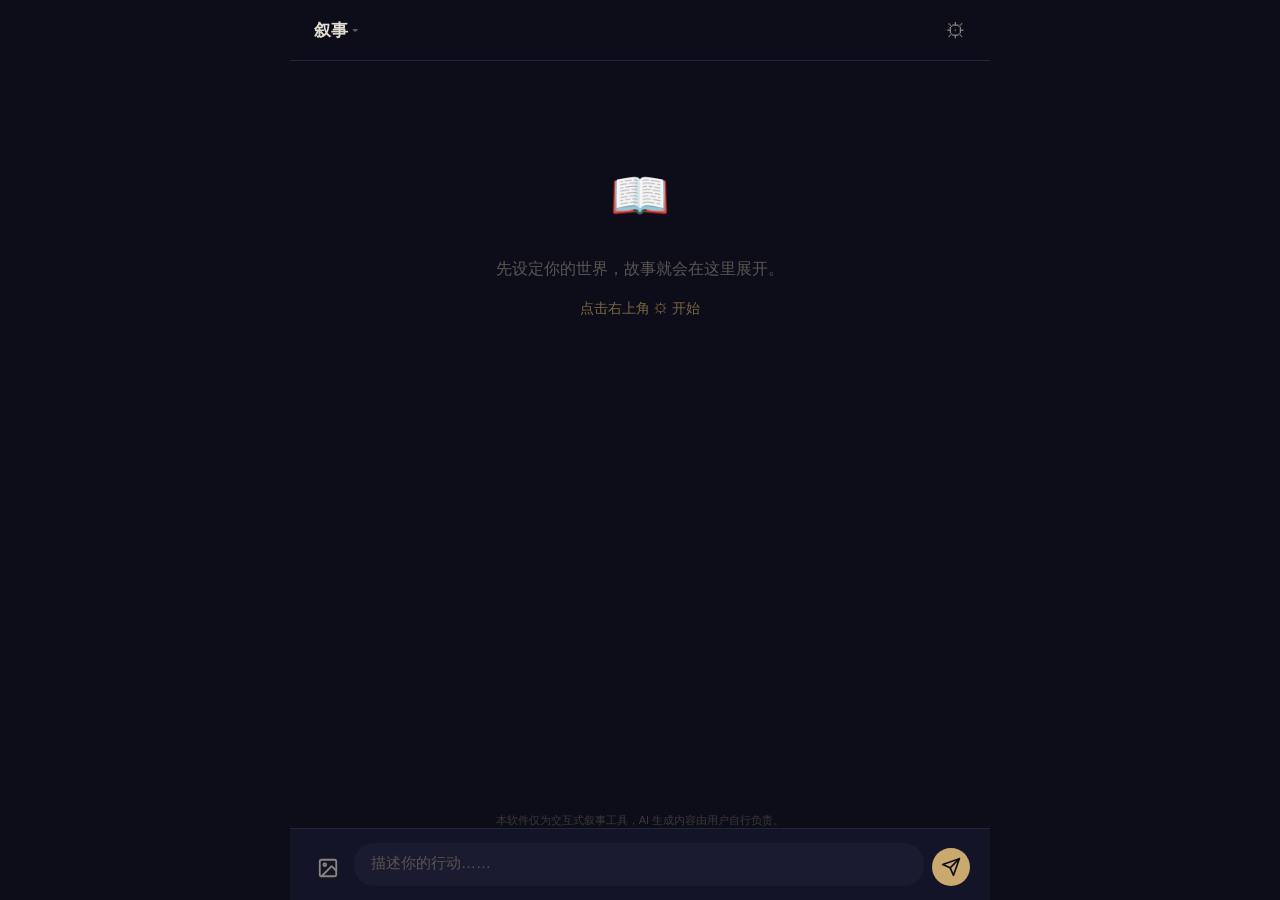
==== index.html @ ed69846c "'导演管线上线：导演→并行NPC→旁白收尾'" ====
<!DOCTYPE html>
<html lang="zh-CN">
<head>
  <meta charset="UTF-8">
  <meta name="viewport" content="width=device-width, initial-scale=1.0, viewport-fit=cover, user-scalable=no">
  <meta name="apple-mobile-web-app-capable" content="yes">
  <meta name="apple-mobile-web-app-status-bar-style" content="black-translucent">
  <meta name="theme-color" content="#0d0d1a">
  <link rel="icon" href="data:image/svg+xml,<svg xmlns='http://www.w3.org/2000/svg' viewBox='0 0 100 100'><text y='0.85em' font-size='80'>✍️</text></svg>">
  <title>叙事</title>
  <link rel="manifest" href="manifest.json">
  <link rel="apple-touch-icon" href="assets/icons/icon-192.png">
  <link rel="stylesheet" href="css/style.css">
</head>
<body>

  <!-- 世界切换面板 -->
  <div id="worlds-overlay" class="overlay hidden">
    <div class="worlds-panel">
      <div class="worlds-header">
        <button id="worlds-close" class="btn-icon" aria-label="关闭">✕</button>
        <h2>切换世界</h2>
        <div class="header-spacer"></div>
      </div>
      <div id="worlds-list" class="worlds-list"></div>
      <div class="worlds-footer">
        <button id="btn-new-world" class="btn-primary">+ 新建世界</button>
      </div>
    </div>
  </div>

  <!-- 设置面板 -->
  <div id="settings-overlay" class="overlay hidden">
    <div class="settings-panel">
      <div class="settings-header">
        <h2>世界设定</h2>
        <button id="settings-close" class="btn-icon" aria-label="关闭">✕</button>
      </div>

      <label class="settings-label">世界名称</label>
      <input type="text" id="world-name" placeholder="给我的世界起个名字">

      <label class="settings-label">世界观</label>
      <textarea id="world-setting" placeholder="描述这个世界的基础设定：时代、地点、规则、氛围……
例如：一个赛博朋克风格的近未来都市，巨型企业控制着一切……"></textarea>

      <label class="settings-label">前情提要（选填）</label>
      <textarea id="prologue-setting" placeholder="故事开始前已经发生的事。AI 会从这里接着往下写。
例如：三天前你接到一桩失踪案，唯一的线索是一张模糊的全息照片。今晚你终于查到了照片的拍摄地点——旧城区第七街……"></textarea>

      <label class="settings-label">主角设定</label>
      <textarea id="character-setting" placeholder="描述主角的身份、性格、背景……
例如：你是一名退役的街头侦探，右臂是旧型号义体，欠着黑市医生一大笔钱……"></textarea>

      <label class="settings-label">主角姓名（聊天显示用）</label>
      <input type="text" id="protagonist-name" placeholder="主角的名字">

      <label class="settings-label">主角头像</label>
      <div class="avatar-upload-row">
        <div id="protagonist-avatar-preview" class="avatar-preview avatar-protagonist"></div>
        <button id="btn-protagonist-avatar" class="btn-outline btn-sm">选择图片</button>
      </div>
      <input type="file" id="protagonist-avatar-input" accept="image/*" class="hidden-input">

      <label class="settings-label">NPC 角色卡</label>
      <div class="npc-card-entry">
        <span id="npc-count" class="npc-count">暂无角色</span>
        <button id="btn-open-characters" class="btn-outline">管理角色卡 →</button>
      </div>

      <label class="settings-label">设定遵循度 <span id="attention-label" class="attention-value">5</span></label>
      <div class="attention-slider-row">
        <span class="attention-hint-left">自由</span>
        <input type="range" id="attention-slider" min="1" max="10" value="5" step="1">
        <span class="attention-hint-right">严格</span>
      </div>
      <p class="settings-hint">AI 对世界观和角色设定的专注程度。越高越严格遵循设定。</p>

      <label class="settings-label">显示旁白</label>
      <div class="toggle-row">
        <input type="checkbox" id="narrator-toggle" checked>
        <span>开启环境叙事描述</span>
      </div>

      <label class="settings-label">DeepSeek API Key</label>
      <div class="api-key-row">
        <input type="password" id="deepseek-key" placeholder="sk-...">
        <button id="toggle-deepseek-key" class="btn-mini" tabindex="-1">👁</button>
      </div>

      <label class="settings-label">DeepSeek 模型（NPC 对话用）</label>
      <input type="text" id="deepseek-model" placeholder="deepseek-v4-pro">
      <p class="settings-hint">旁白自动使用 deepseek-v4-flash（更快更便宜）</p>

      <label class="settings-label">MIMO API Key</label>
      <div class="api-key-row">
        <input type="password" id="mimo-key" placeholder="mimo-...">
        <button id="toggle-mimo-key" class="btn-mini" tabindex="-1">👁</button>
      </div>

      <label class="settings-label">MIMO API 地址</label>
      <input type="text" id="mimo-endpoint" placeholder="https://api.xiaomimimo.com/v1/chat/completions">

      <div class="settings-actions">
        <button id="settings-save" class="btn-primary">保存并开始</button>
        <button id="settings-reset" class="btn-secondary">重置故事</button>
        <button id="settings-refresh" class="btn-secondary" style="flex:0.5">刷新</button>
      </div>
    </div>
  </div>

  <!-- 角色卡管理面板 -->
  <div id="characters-overlay" class="overlay hidden">
    <div class="characters-panel">
      <div class="characters-header">
        <button id="characters-back" class="btn-back">← 返回设置</button>
        <h2>角色卡管理</h2>
        <div class="header-spacer"></div>
      </div>
      <div class="characters-search">
        <input type="text" id="characters-search-input" placeholder="搜索角色……" autocomplete="off">
      </div>
      <div id="characters-list" class="characters-list">
        <div class="characters-empty">还没有角色，点击下方按钮创建</div>
      </div>
      <div class="characters-footer">
        <button id="btn-new-character" class="btn-primary">+ 新建角色卡</button>
      </div>
    </div>
  </div>

  <!-- 角色卡编辑面板 -->
  <div id="character-edit-overlay" class="overlay hidden">
    <div class="character-edit-panel">
      <div class="edit-header">
        <button id="edit-back" class="btn-back">← 返回</button>
        <h2 id="edit-title">新建角色卡</h2>
        <button id="btn-delete-character" class="btn-icon btn-delete-char hidden" aria-label="删除">🗑</button>
      </div>
      <input type="hidden" id="edit-id">
      <label class="settings-label">姓名</label>
      <input type="text" id="edit-name" placeholder="角色姓名">
      <label class="settings-label">头像</label>
      <div class="avatar-upload-row">
        <div id="edit-avatar-preview" class="avatar-preview"></div>
        <button id="btn-edit-avatar" class="btn-outline btn-sm">选择图片</button>
      </div>
      <input type="file" id="edit-avatar-input" accept="image/*" class="hidden-input">
      <label class="settings-label">身份</label>
      <input type="text" id="edit-role" placeholder="身份 / 职业">
      <label class="settings-label">人设</label>
      <textarea id="edit-personality" placeholder="性格、背景、说话风格、特殊习惯……"></textarea>
      <label class="settings-label">与主角的关系（选填）</label>
      <input type="text" id="edit-relation" placeholder="例如：主角的线人、债主、旧友、宿敌……">
      <label class="settings-label">角色记忆 <span class="memory-badge">AI 自动维护</span></label>
      <textarea id="edit-memory" placeholder="AI 会根据剧情自动更新此角色的已知信息……&#10;你也可以手动修改。" class="memory-field"></textarea>
      <div class="memory-stats" id="memory-stats">0 tokens · 0 字符</div>
      <button id="btn-save-character" class="btn-primary">保存角色卡</button>
    </div>
  </div>

  <!-- 主界面 -->
  <div id="app" class="app-container">

    <header class="top-bar">
      <button id="btn-switch-world" class="btn-world-switch" aria-label="切换世界">
        <span id="current-world-name">叙事</span>
        <span class="switch-arrow">▾</span>
      </button>
      <button id="open-settings" class="btn-icon" aria-label="设置">⚙</button>
    </header>

    <main id="story-area" class="story-area">
      <div id="story-content" class="story-content">
        <div class="welcome-message" id="welcome">
          <p class="welcome-icon">📖</p>
          <p>先设定你的世界，故事就会在这里展开。</p>
          <p class="welcome-hint">点击右上角 ⚙ 开始</p>
        </div>
      </div>
    </main>

    <div class="disclaimer-bar">本软件仅为交互式叙事工具，AI 生成内容由用户自行负责。</div>

    <footer class="input-bar">
      <button id="btn-image" class="btn-icon" aria-label="上传图片" title="上传图片">
        <svg width="22" height="22" viewBox="0 0 24 24" fill="none" stroke="currentColor" stroke-width="2" stroke-linecap="round" stroke-linejoin="round">
          <rect x="3" y="3" width="18" height="18" rx="2" ry="2"/>
          <circle cx="8.5" cy="8.5" r="1.5"/>
          <polyline points="21 15 16 10 5 21"/>
        </svg>
      </button>
      <input type="file" id="image-input" accept="image/*" class="hidden-input">
      <div class="input-wrapper">
        <textarea id="user-input" rows="1" placeholder="描述你的行动……" autocomplete="off"></textarea>
      </div>
      <button id="btn-send" class="btn-send" aria-label="发送">
        <svg width="20" height="20" viewBox="0 0 24 24" fill="none" stroke="currentColor" stroke-width="2" stroke-linecap="round" stroke-linejoin="round">
          <line x1="22" y1="2" x2="11" y2="13"/>
          <polygon points="22 2 15 22 11 13 2 9 22 2"/>
        </svg>
      </button>
    </footer>
  </div>

  <!-- 全局工具 -->
  <script>
    function removeLoading(el) { if (el && el.parentNode) el.remove(); }
  </script>
  <!-- App 配置与存储 -->
  <script src="js/config.js"></script>
  <script src="js/storage.js"></script>
  <script src="js/default-world.js"></script>
  <script src="js/prompt.js"></script>
  <script src="js/api.js"></script>
  <script src="js/app.js"></script>
</body>
</html>
---- css/style.css ----
/* ========================================
   交互式叙事 PWA — 样式
   暗色阅读主题，移动端优先
   ======================================== */

:root {
  --bg-deep: #0d0d1a;
  --bg-surface: #141428;
  --bg-input: #1a1a30;
  --text-primary: #e0dcd0;
  --text-secondary: #8a8578;
  --text-muted: #5a5550;
  --accent: #c9a96e;
  --accent-dim: #7a6540;
  --danger: #a05252;
  --border: #252538;
  --safe-bottom: env(safe-area-inset-bottom, 0px);
  --safe-top: env(safe-area-inset-top, 0px);
}

*, *::before, *::after {
  margin: 0;
  padding: 0;
  box-sizing: border-box;
}

html, body {
  height: 100%;
  overflow: hidden;
  font-family: -apple-system, BlinkMacSystemFont, "Segoe UI", Roboto, sans-serif;
  background: var(--bg-deep);
  color: var(--text-primary);
  -webkit-font-smoothing: antialiased;
  -webkit-tap-highlight-color: transparent;
  user-select: none;
}

/* ========================================
   主布局
   ======================================== */

.app-container {
  display: flex;
  flex-direction: column;
  height: 100%;
  max-width: 700px;
  margin: 0 auto;
}

/* ========================================
   顶部栏
   ======================================== */

.top-bar {
  display: flex;
  align-items: center;
  justify-content: space-between;
  padding: 12px 16px;
  padding-top: calc(12px + var(--safe-top));
  background: var(--bg-deep);
  border-bottom: 1px solid var(--border);
  flex-shrink: 0;
}

.app-title {
  font-size: 18px;
  font-weight: 600;
  letter-spacing: 0.05em;
  color: var(--accent);
}

.btn-icon {
  background: none;
  border: none;
  color: var(--text-secondary);
  font-size: 20px;
  width: 36px;
  height: 36px;
  display: flex;
  align-items: center;
  justify-content: center;
  border-radius: 50%;
  cursor: pointer;
  transition: background 0.2s, color 0.2s;
}

.btn-icon:active {
  background: var(--border);
  color: var(--text-primary);
}

/* ========================================
   故事区域
   ======================================== */

.story-area {
  flex: 1;
  overflow-y: auto;
  overflow-x: hidden;
  padding: 20px 16px;
  -webkit-overflow-scrolling: touch;
  scroll-behavior: smooth;
}

.story-content {
  max-width: 600px;
  margin: 0 auto;
}

/* 欢迎消息 */
.welcome-message {
  text-align: center;
  padding: 60px 20px 0;
  color: var(--text-muted);
  line-height: 1.8;
}

.welcome-icon {
  font-size: 48px;
  margin-bottom: 16px;
}

.welcome-hint {
  margin-top: 12px;
  font-size: 14px;
  color: var(--accent-dim);
}

/* 叙事段落 */
.narrative-block {
  margin-bottom: 24px;
  animation: fadeIn 0.4s ease;
}

.narrative-text {
  font-family: "Songti SC", "Noto Serif SC", "STSong", Georgia, serif;
  font-size: 17px;
  line-height: 1.85;
  color: var(--text-primary);
  letter-spacing: 0.01em;
}

.narrative-text p {
  margin-bottom: 12px;
}

/* 用户行动 */
.user-action {
  margin-bottom: 16px;
  padding: 10px 14px;
  border-left: 2px solid var(--accent-dim);
  background: rgba(201, 169, 110, 0.06);
  border-radius: 0 6px 6px 0;
}

.user-action .action-label {
  font-size: 11px;
  text-transform: uppercase;
  letter-spacing: 0.08em;
  color: var(--accent-dim);
  margin-bottom: 4px;
}

.user-action .action-text {
  font-family: -apple-system, BlinkMacSystemFont, "Segoe UI", Roboto, sans-serif;
  font-size: 15px;
  color: var(--text-secondary);
  line-height: 1.6;
}

/* 用户图片 */
.user-image {
  margin-bottom: 16px;
  border-radius: 8px;
  overflow: hidden;
  max-width: 280px;
}

.user-image img {
  width: 100%;
  height: auto;
  display: block;
}

.user-image .image-label {
  font-size: 11px;
  text-transform: uppercase;
  letter-spacing: 0.08em;
  color: var(--accent-dim);
  padding: 6px 0 8px;
}

/* 系统消息 */
.system-note {
  text-align: center;
  margin: 16px 0;
  font-size: 13px;
  color: var(--text-muted);
  font-style: italic;
}

/* 加载动画 */
.loading-dots {
  display: flex;
  gap: 6px;
  padding: 12px 0;
}

.loading-dots span {
  width: 6px;
  height: 6px;
  border-radius: 50%;
  background: var(--accent-dim);
  animation: dotPulse 1.4s infinite ease;
}

.loading-dots span:nth-child(2) { animation-delay: 0.2s; }
.loading-dots span:nth-child(3) { animation-delay: 0.4s; }

/* ========================================
   底部输入栏
   ======================================== */

.input-bar {
  display: flex;
  align-items: flex-end;
  gap: 8px;
  padding: 10px 12px;
  padding-bottom: calc(10px + var(--safe-bottom));
  background: var(--bg-surface);
  border-top: 1px solid var(--border);
  flex-shrink: 0;
}

.input-wrapper {
  flex: 1;
  background: var(--bg-input);
  border-radius: 20px;
  padding: 8px 16px;
  border: 1px solid transparent;
  transition: border-color 0.2s;
}

.input-wrapper:focus-within {
  border-color: var(--accent-dim);
}

#user-input {
  width: 100%;
  background: none;
  border: none;
  outline: none;
  color: var(--text-primary);
  font-size: 15px;
  font-family: inherit;
  resize: none;
  max-height: 100px;
  line-height: 1.4;
  user-select: text;
  -webkit-user-select: text;
}

#user-input::placeholder {
  color: var(--text-muted);
}

.btn-send {
  background: var(--accent);
  border: none;
  color: var(--bg-deep);
  width: 38px;
  height: 38px;
  border-radius: 50%;
  display: flex;
  align-items: center;
  justify-content: center;
  cursor: pointer;
  flex-shrink: 0;
  transition: background 0.2s, transform 0.15s;
}

.btn-send:active {
  background: #b8944d;
  transform: scale(0.93);
}

.btn-send:disabled {
  background: var(--border);
  color: var(--text-muted);
  cursor: not-allowed;
}

.hidden-input {
  display: none;
}

/* ========================================
   设置面板
   ======================================== */

.overlay {
  position: fixed;
  inset: 0;
  background: rgba(0, 0, 0, 0.75);
  z-index: 100;
  display: flex;
  align-items: flex-end;
  justify-content: center;
  backdrop-filter: blur(4px);
  -webkit-backdrop-filter: blur(4px);
}

.overlay.hidden {
  display: none;
}

.settings-panel {
  background: var(--bg-surface);
  width: 100%;
  max-width: 600px;
  max-height: 90vh;
  border-radius: 16px 16px 0 0;
  padding: 0 20px calc(20px + var(--safe-bottom));
  overflow-y: auto;
  animation: slideUp 0.3s ease;
}

.settings-header {
  display: flex;
  align-items: center;
  justify-content: space-between;
  padding: 20px 0 12px;
  position: sticky;
  top: 0;
  background: var(--bg-surface);
  z-index: 1;
}

.settings-header h2 {
  font-size: 18px;
  font-weight: 600;
  color: var(--accent);
}

.settings-label {
  display: block;
  font-size: 13px;
  color: var(--text-secondary);
  margin: 16px 0 6px;
  font-weight: 500;
}

.settings-panel textarea {
  width: 100%;
  min-height: 80px;
  background: var(--bg-input);
  border: 1px solid var(--border);
  border-radius: 10px;
  padding: 12px;
  color: var(--text-primary);
  font-size: 14px;
  font-family: inherit;
  resize: vertical;
  line-height: 1.6;
  transition: border-color 0.2s;
  user-select: text;
  -webkit-user-select: text;
}

.settings-panel textarea:focus {
  outline: none;
  border-color: var(--accent-dim);
}

.settings-panel input[type="text"],
.settings-panel input[type="password"] {
  width: 100%;
  background: var(--bg-input);
  border: 1px solid var(--border);
  border-radius: 10px;
  padding: 10px 12px;
  color: var(--text-primary);
  font-size: 14px;
  font-family: inherit;
  transition: border-color 0.2s;
  user-select: text;
  -webkit-user-select: text;
}

.settings-panel input:focus {
  outline: none;
  border-color: var(--accent-dim);
}

.api-key-row {
  display: flex;
  gap: 8px;
}

.api-key-row input {
  flex: 1;
}

.btn-mini {
  background: var(--border);
  border: none;
  color: var(--text-secondary);
  width: 40px;
  border-radius: 10px;
  cursor: pointer;
  font-size: 16px;
  transition: background 0.2s;
}

.btn-mini:active {
  background: var(--accent-dim);
}

.settings-actions {
  display: flex;
  gap: 10px;
  margin-top: 24px;
}

.btn-primary {
  flex: 1;
  background: var(--accent);
  border: none;
  color: var(--bg-deep);
  padding: 14px;
  border-radius: 12px;
  font-size: 15px;
  font-weight: 600;
  cursor: pointer;
  transition: background 0.2s;
}

.btn-primary:active {
  background: #b8944d;
}

.btn-secondary {
  flex: 1;
  background: var(--border);
  border: none;
  color: var(--text-secondary);
  padding: 14px;
  border-radius: 12px;
  font-size: 15px;
  font-weight: 500;
  cursor: pointer;
  transition: background 0.2s;
}

.btn-secondary:active {
  background: var(--danger);
  color: #fff;
}

/* ========================================
   空状态状态
   ======================================== */

.story-empty {
  text-align: center;
  padding: 40px 20px;
  color: var(--text-muted);
}

/* ========================================
   动画
   ======================================== */

@keyframes fadeIn {
  from { opacity: 0; transform: translateY(8px); }
  to   { opacity: 1; transform: translateY(0); }
}

@keyframes slideUp {
  from { transform: translateY(100%); }
  to   { transform: translateY(0); }
}

@keyframes dotPulse {
  0%, 100% { opacity: 0.2; transform: scale(0.8); }
  50%      { opacity: 1; transform: scale(1); }
}

/* ========================================
   滚动条
   ======================================== */

.story-area::-webkit-scrollbar {
  width: 4px;
}

.story-area::-webkit-scrollbar-track {
  background: transparent;
}

.story-area::-webkit-scrollbar-thumb {
  background: var(--border);
  border-radius: 2px;
}

/* ========================================
   NPC 角色卡入口
   ======================================== */

.npc-card-entry {
  display: flex;
  align-items: center;
  justify-content: space-between;
  background: var(--bg-input);
  border: 1px solid var(--border);
  border-radius: 10px;
  padding: 12px 14px;
}

.npc-count {
  font-size: 14px;
  color: var(--text-secondary);
}

.btn-outline {
  background: none;
  border: 1px solid var(--accent-dim);
  color: var(--accent);
  padding: 6px 14px;
  border-radius: 8px;
  font-size: 13px;
  cursor: pointer;
  transition: background 0.2s;
}

.btn-outline:active {
  background: rgba(201, 169, 110, 0.12);
}

/* ========================================
   注意力滑块
   ======================================== */

.attention-slider-row {
  display: flex;
  align-items: center;
  gap: 10px;
}

.attention-slider-row input[type="range"] {
  flex: 1;
  -webkit-appearance: none;
  appearance: none;
  height: 6px;
  background: var(--border);
  border-radius: 3px;
  outline: none;
}

.attention-slider-row input[type="range"]::-webkit-slider-thumb {
  -webkit-appearance: none;
  appearance: none;
  width: 22px;
  height: 22px;
  border-radius: 50%;
  background: var(--accent);
  cursor: pointer;
  border: none;
}

.attention-value {
  display: inline-block;
  background: var(--accent-dim);
  color: var(--bg-deep);
  font-size: 13px;
  font-weight: 600;
  width: 24px;
  height: 24px;
  line-height: 24px;
  text-align: center;
  border-radius: 50%;
  margin-left: 6px;
}

.attention-hint-left,
.attention-hint-right {
  font-size: 12px;
  color: var(--text-muted);
  white-space: nowrap;
}

.settings-hint {
  font-size: 12px;
  color: var(--text-muted);
  margin-top: 4px;
  line-height: 1.5;
}

/* ========================================
   角色卡管理面板
   ======================================== */

.characters-panel {
  background: var(--bg-surface);
  width: 100%;
  max-width: 600px;
  height: 90vh;
  border-radius: 16px 16px 0 0;
  display: flex;
  flex-direction: column;
  animation: slideUp 0.3s ease;
}

.characters-header {
  display: flex;
  align-items: center;
  justify-content: space-between;
  padding: 16px 20px;
  border-bottom: 1px solid var(--border);
  flex-shrink: 0;
}

.characters-header h2 {
  font-size: 17px;
  font-weight: 600;
  color: var(--accent);
}

.header-spacer {
  width: 60px;
}

.btn-back {
  background: none;
  border: none;
  color: var(--accent);
  font-size: 15px;
  cursor: pointer;
  padding: 4px 0;
}

.characters-list {
  flex: 1;
  overflow-y: auto;
  padding: 12px 20px;
  min-height: 200px;
}

.characters-search {
  padding: 10px 20px;
  flex-shrink: 0;
}

.characters-search input {
  width: 100%;
  background: var(--bg-input);
  border: 1px solid var(--border);
  border-radius: 10px;
  padding: 10px 14px;
  color: var(--text-primary);
  font-size: 14px;
  font-family: inherit;
  outline: none;
  transition: border-color 0.2s;
}

.characters-search input:focus {
  border-color: var(--accent-dim);
}

.characters-search input::placeholder {
  color: var(--text-muted);
}

.characters-empty {
  text-align: center;
  color: var(--text-muted);
  padding: 40px 20px;
  font-size: 14px;
}

.character-card {
  background: var(--bg-input);
  border: 1px solid var(--border);
  border-radius: 10px;
  padding: 14px;
  margin-bottom: 10px;
  cursor: pointer;
  transition: border-color 0.2s, background 0.2s;
}

.character-card:active {
  border-color: var(--accent-dim);
  background: rgba(201, 169, 110, 0.05);
}

.character-card-header {
  display: flex;
  align-items: center;
  justify-content: space-between;
}

.character-card-name {
  font-size: 16px;
  font-weight: 600;
  color: var(--text-primary);
}

.character-card-role {
  font-size: 13px;
  color: var(--text-secondary);
  margin-top: 2px;
}

.character-card-memory-info {
  font-size: 11px;
  color: var(--text-muted);
  margin-top: 4px;
}

.character-card-arrow {
  color: var(--text-muted);
  font-size: 14px;
}

.characters-footer {
  padding: 16px 20px;
  padding-bottom: calc(16px + var(--safe-bottom));
  border-top: 1px solid var(--border);
  flex-shrink: 0;
}

.characters-footer .btn-primary {
  width: 100%;
}

/* ========================================
   角色卡编辑面板
   ======================================== */

.character-edit-panel {
  background: var(--bg-surface);
  width: 100%;
  max-width: 600px;
  max-height: 90vh;
  border-radius: 16px 16px 0 0;
  padding: 0 20px calc(20px + var(--safe-bottom));
  overflow-y: auto;
  animation: slideUp 0.3s ease;
}

.edit-header {
  display: flex;
  align-items: center;
  justify-content: space-between;
  padding: 16px 0 12px;
  position: sticky;
  top: 0;
  background: var(--bg-surface);
  z-index: 1;
}

.edit-header h2 {
  font-size: 17px;
  font-weight: 600;
  color: var(--accent);
}

.btn-delete-char {
  color: var(--danger);
  font-size: 18px;
}

.character-edit-panel .btn-primary {
  width: 100%;
  margin-top: 20px;
}

/* ========================================
   世界切换
   ======================================== */

.btn-world-switch {
  display: flex;
  align-items: center;
  gap: 4px;
  background: none;
  border: none;
  color: var(--text-primary);
  font-size: 17px;
  font-weight: 600;
  cursor: pointer;
  padding: 4px 8px;
  border-radius: 6px;
  transition: background 0.2s;
}

.btn-world-switch:active {
  background: var(--border);
}

.switch-arrow {
  font-size: 12px;
  color: var(--text-muted);
}

.worlds-panel {
  background: var(--bg-surface);
  width: 100%;
  max-width: 600px;
  height: 80vh;
  border-radius: 16px 16px 0 0;
  display: flex;
  flex-direction: column;
  animation: slideUp 0.3s ease;
}

.worlds-header {
  display: flex;
  align-items: center;
  justify-content: space-between;
  padding: 16px 20px;
  border-bottom: 1px solid var(--border);
  flex-shrink: 0;
}

.worlds-header h2 {
  font-size: 17px;
  font-weight: 600;
  color: var(--accent);
}

.worlds-list {
  flex: 1;
  overflow-y: auto;
  padding: 12px 20px;
}

.world-card {
  display: flex;
  align-items: center;
  justify-content: space-between;
  background: var(--bg-input);
  border: 1px solid var(--border);
  border-radius: 10px;
  padding: 14px;
  margin-bottom: 8px;
  cursor: pointer;
  transition: border-color 0.2s;
}

.world-card.active {
  border-color: var(--accent);
  background: rgba(201, 169, 110, 0.06);
}

.world-card:active {
  border-color: var(--accent-dim);
}

.world-card-info {
  flex: 1;
  min-width: 0;
}

.world-card-name {
  font-size: 15px;
  font-weight: 600;
  color: var(--text-primary);
}

.world-card-desc {
  font-size: 12px;
  color: var(--text-muted);
  margin-top: 2px;
  white-space: nowrap;
  overflow: hidden;
  text-overflow: ellipsis;
}

.world-card-badge {
  font-size: 11px;
  background: var(--accent-dim);
  color: var(--bg-deep);
  padding: 2px 8px;
  border-radius: 10px;
  margin-left: 8px;
  flex-shrink: 0;
}

.world-card-delete {
  background: none;
  border: none;
  color: var(--text-muted);
  font-size: 16px;
  cursor: pointer;
  padding: 4px 8px;
  opacity: 0.5;
  transition: opacity 0.2s, color 0.2s;
}

.world-card-delete:active {
  opacity: 1;
  color: var(--danger);
}

.worlds-footer {
  padding: 16px 20px;
  padding-bottom: calc(16px + var(--safe-bottom));
  border-top: 1px solid var(--border);
  flex-shrink: 0;
}

.worlds-footer .btn-primary {
  width: 100%;
}

/* ========================================
   记忆字段
   ======================================== */

.memory-badge {
  font-size: 11px;
  background: var(--accent-dim);
  color: var(--bg-deep);
  padding: 1px 8px;
  border-radius: 8px;
  font-weight: 500;
  margin-left: 6px;
  vertical-align: middle;
}

.memory-field {
  background: rgba(201, 169, 110, 0.04) !important;
  border-color: var(--accent-dim) !important;
  font-size: 13px !important;
  color: var(--text-secondary) !important;
}

.memory-stats {
  font-size: 11px;
  color: var(--text-muted);
  margin-top: 4px;
  text-align: right;
}

/* ========================================
   NPC 独立响应
   ======================================== */

.npc-response {
  margin-bottom: 20px;
  padding: 14px 16px;
  background: rgba(201, 169, 110, 0.04);
  border-left: 2px solid var(--accent-dim);
  border-radius: 0 8px 8px 0;
  animation: fadeIn 0.35s ease;
}

.npc-response p {
  font-family: "Songti SC", "Noto Serif SC", "STSong", Georgia, serif;
  font-size: 16px;
  line-height: 1.8;
  color: var(--text-secondary);
  margin-bottom: 8px;
}

.npc-response p:last-child {
  margin-bottom: 0;
}

/* ========================================
   聊天气泡
   ======================================== */

.chat-message {
  display: flex;
  margin-bottom: 20px;
  animation: fadeIn 0.3s ease;
}

.chat-message.narrator {
  justify-content: center;
}

.chat-message.protagonist {
  flex-direction: row-reverse;
}

/* 头像 */
.chat-avatar {
  width: 40px;
  height: 40px;
  border-radius: 50%;
  flex-shrink: 0;
  display: flex;
  align-items: center;
  justify-content: center;
  font-size: 16px;
  font-weight: 700;
  color: #fff;
  background: var(--accent-dim);
  overflow: hidden;
}

.chat-avatar img {
  width: 100%;
  height: 100%;
  object-fit: cover;
}

.chat-message.protagonist .chat-avatar {
  background: var(--accent);
}

.chat-message.narrator .chat-avatar {
  display: none;
}

/* 气泡主体 */
.chat-body {
  max-width: 75%;
  margin: 0 10px;
}

.chat-message.protagonist .chat-body {
  display: flex;
  flex-direction: column;
  align-items: flex-end;
}

.chat-sender {
  font-size: 12px;
  font-weight: 600;
  color: var(--accent);
  margin-bottom: 3px;
}

.chat-message.protagonist .chat-sender {
  color: var(--accent);
}

.chat-sender-role {
  font-weight: 400;
  color: var(--text-muted);
  font-size: 11px;
  margin-left: 4px;
}

.chat-bubble {
  padding: 10px 14px;
  border-radius: 14px;
  font-size: 15px;
  line-height: 1.7;
  word-break: break-word;
  position: relative;
}

.chat-message.npc .chat-bubble {
  background: var(--bg-input);
  color: var(--text-primary);
  border-top-left-radius: 4px;
  font-family: "Songti SC", "Noto Serif SC", Georgia, serif;
}

.chat-message.protagonist .chat-bubble {
  background: var(--accent);
  color: var(--bg-deep);
  border-top-right-radius: 4px;
}

.chat-message.narrator .chat-bubble {
  background: none;
  color: var(--text-muted);
  font-size: 13px;
  text-align: center;
  font-style: italic;
  padding: 6px 20px;
  max-width: 85%;
}

/* 回退按钮 */
.chat-rollback {
  position: absolute;
  right: 0;
  top: 0;
  transform: translate(4px, -4px);
  width: 20px;
  height: 20px;
  border-radius: 50%;
  background: var(--bg-input);
  border: 1px solid var(--border);
  color: var(--text-muted);
  font-size: 10px;
  display: flex;
  align-items: center;
  justify-content: center;
  cursor: pointer;
  opacity: 0;
  transition: opacity 0.2s;
}

.chat-message:hover .chat-rollback,
.chat-message:active .chat-rollback {
  opacity: 0.7;
}

.chat-rollback:active {
  opacity: 1;
  background: var(--accent);
  color: var(--bg-deep);
  border-color: var(--accent);
}

/* 图片消息 */
.chat-image {
  max-width: 200px;
  border-radius: 10px;
  margin-bottom: 6px;
  overflow: hidden;
}

.chat-image img {
  width: 100%;
  display: block;
}

/* ========================================
   头像上传
   ======================================== */

.avatar-upload-row {
  display: flex;
  align-items: center;
  gap: 12px;
}

.avatar-preview {
  width: 48px;
  height: 48px;
  border-radius: 50%;
  background: var(--bg-input);
  border: 2px dashed var(--border);
  display: flex;
  align-items: center;
  justify-content: center;
  font-size: 20px;
  color: var(--text-muted);
  overflow: hidden;
  flex-shrink: 0;
}

.avatar-preview.has-image {
  border: none;
}

.avatar-preview img {
  width: 100%;
  height: 100%;
  object-fit: cover;
}

.avatar-protagonist {
  border-color: var(--accent-dim);
}

.btn-sm {
  font-size: 12px;
  padding: 5px 12px;
}

/* ========================================
   免责声明
   ======================================== */

.disclaimer-bar {
  text-align: center;
  font-size: 11px;
  color: var(--text-muted);
  padding: 6px 16px 0;
  flex-shrink: 0;
  opacity: 0.6;
}

/* ========================================
   加载提示
   ======================================== */

.loading-bubble {
  display: flex;
  justify-content: center;
  padding: 20px 0;
}

.loading-dots {
  font-size: 13px;
  color: var(--text-muted);
  background: var(--bg-card);
  padding: 8px 18px;
  border-radius: 20px;
  animation: pulse-subtle 1.5s ease-in-out infinite;
}

.dots-anim::after {
  content: '';
  animation: dots 1.5s steps(3, end) infinite;
}

@keyframes dots {
  0%   { content: ''; }
  33%  { content: '.'; }
  66%  { content: '..'; }
  100% { content: '...'; }
}

@keyframes pulse-subtle {
  0%, 100% { opacity: 0.6; }
  50% { opacity: 1; }
}

/* ========================================
   旁白开关
   ======================================== */

.toggle-row {
  display: flex;
  align-items: center;
  gap: 10px;
  padding: 10px 14px;
  background: var(--bg-input);
  border: 1px solid var(--border);
  border-radius: 10px;
}

.toggle-row input[type="checkbox"] {
  width: 18px;
  height: 18px;
  accent-color: var(--accent);
}

.toggle-row span {
  font-size: 14px;
  color: var(--text-secondary);
}

/* ========================================
   响应式：桌面端微调
   ======================================== */

@media (min-width: 700px) {
  .story-area {
    padding: 32px 24px;
  }
  .input-bar {
    padding: 14px 20px;
  }
  .narrative-text {
    font-size: 18px;
  }
}
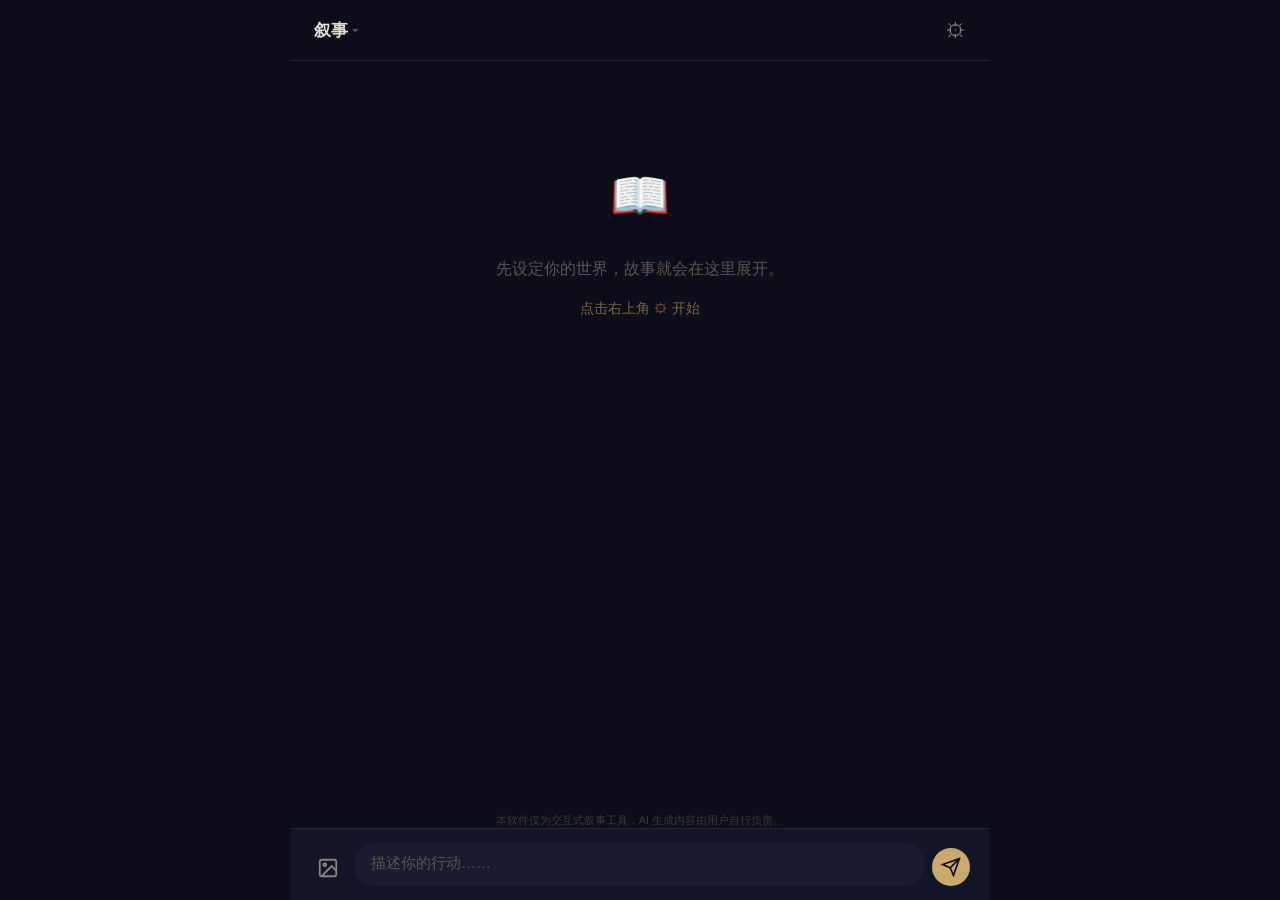
==== commit 0ae4d47b: "'多模型自由切换+主题+自动拉取模型列表+角色独立模型'" ====
--- a/index.html
+++ b/index.html
@@ -14,205 +14,152 @@
 </head>
 <body>
 
-  <!-- 世界切换面板 -->
-  <div id="worlds-overlay" class="overlay hidden">
-    <div class="worlds-panel">
-      <div class="worlds-header">
-        <button id="worlds-close" class="btn-icon" aria-label="关闭">✕</button>
-        <h2>切换世界</h2>
-        <div class="header-spacer"></div>
-      </div>
-      <div id="worlds-list" class="worlds-list"></div>
-      <div class="worlds-footer">
-        <button id="btn-new-world" class="btn-primary">+ 新建世界</button>
-      </div>
+<!-- 世界切换 -->
+<div id="worlds-overlay" class="overlay hidden">
+  <div class="worlds-panel">
+    <div class="worlds-header">
+      <button id="worlds-close" class="btn-icon">✕</button>
+      <h2>切换世界</h2>
+      <div class="header-spacer"></div>
+    </div>
+    <div id="worlds-list" class="worlds-list"></div>
+    <div class="worlds-footer"><button id="btn-new-world" class="btn-primary">+ 新建世界</button></div>
+  </div>
+</div>
+
+<!-- 设置面板 -->
+<div id="settings-overlay" class="overlay hidden">
+  <div class="settings-panel">
+    <div class="settings-header"><h2>世界设定</h2><button id="settings-close" class="btn-icon">✕</button></div>
+    <label class="settings-label">世界名称</label>
+    <input type="text" id="world-name" placeholder="给我的世界起个名字">
+    <label class="settings-label">世界观</label>
+    <textarea id="world-setting" placeholder="描述这个世界的基础设定……"></textarea>
+    <label class="settings-label">前情提要</label>
+    <textarea id="prologue-setting" placeholder="故事开始前已经发生的事……"></textarea>
+    <label class="settings-label">主角设定</label>
+    <textarea id="character-setting" placeholder="描述主角的身份、性格……"></textarea>
+    <label class="settings-label">主角姓名</label>
+    <input type="text" id="protagonist-name" placeholder="主角的名字">
+    <label class="settings-label">主题</label>
+    <div class="theme-selector">
+      <button data-theme="dark" class="active">深色</button>
+      <button data-theme="light">浅色</button>
+      <button data-theme="system">跟随系统</button>
+    </div>
+    <label class="settings-label">NPC 角色卡</label>
+    <div class="npc-card-entry">
+      <span id="npc-count" class="npc-count">暂无角色</span>
+      <button id="btn-open-characters" class="btn-outline">管理角色卡 →</button>
+    </div>
+    <label class="settings-label">设定遵循度 <span id="attention-label" class="attention-value">5</span></label>
+    <div class="attention-slider-row">
+      <span class="attention-hint-left">自由</span>
+      <input type="range" id="attention-slider" min="1" max="10" value="5">
+      <span class="attention-hint-right">严格</span>
+    </div>
+    <label class="settings-label">显示旁白</label>
+    <div class="toggle-row"><input type="checkbox" id="narrator-toggle" checked><span>开启环境叙事描述</span></div>
+    <button id="btn-open-api" class="btn-primary" style="margin-top:12px">⚡ API 设置</button>
+    <div class="settings-actions">
+      <button id="settings-save" class="btn-primary">保存并开始</button>
+      <button id="settings-reset" class="btn-secondary">重置故事</button>
+      <button id="settings-refresh" class="btn-secondary" style="flex:0.5">刷新</button>
     </div>
   </div>
+</div>
 
-  <!-- 设置面板 -->
-  <div id="settings-overlay" class="overlay hidden">
-    <div class="settings-panel">
-      <div class="settings-header">
-        <h2>世界设定</h2>
-        <button id="settings-close" class="btn-icon" aria-label="关闭">✕</button>
-      </div>
+<!-- API 设置面板 -->
+<div id="api-overlay" class="overlay hidden">
+  <div class="settings-panel" style="max-width:480px">
+    <div class="settings-header"><h2>API 设置</h2><button id="api-close" class="btn-icon">✕</button></div>
+    <p class="settings-hint" style="margin-bottom:12px">至少配置一个模型提供者才能开始</p>
+    <div id="api-providers-list"></div>
+    <button id="btn-add-provider" class="btn-outline" style="width:100%;margin-bottom:14px">+ 添加模型提供者</button>
 
-      <label class="settings-label">世界名称</label>
-      <input type="text" id="world-name" placeholder="给我的世界起个名字">
-
-      <label class="settings-label">世界观</label>
-      <textarea id="world-setting" placeholder="描述这个世界的基础设定：时代、地点、规则、氛围……
-例如：一个赛博朋克风格的近未来都市，巨型企业控制着一切……"></textarea>
-
-      <label class="settings-label">前情提要（选填）</label>
-      <textarea id="prologue-setting" placeholder="故事开始前已经发生的事。AI 会从这里接着往下写。
-例如：三天前你接到一桩失踪案，唯一的线索是一张模糊的全息照片。今晚你终于查到了照片的拍摄地点——旧城区第七街……"></textarea>
-
-      <label class="settings-label">主角设定</label>
-      <textarea id="character-setting" placeholder="描述主角的身份、性格、背景……
-例如：你是一名退役的街头侦探，右臂是旧型号义体，欠着黑市医生一大笔钱……"></textarea>
-
-      <label class="settings-label">主角姓名（聊天显示用）</label>
-      <input type="text" id="protagonist-name" placeholder="主角的名字">
-
-      <label class="settings-label">主角头像</label>
-      <div class="avatar-upload-row">
-        <div id="protagonist-avatar-preview" class="avatar-preview avatar-protagonist"></div>
-        <button id="btn-protagonist-avatar" class="btn-outline btn-sm">选择图片</button>
-      </div>
-      <input type="file" id="protagonist-avatar-input" accept="image/*" class="hidden-input">
-
-      <label class="settings-label">NPC 角色卡</label>
-      <div class="npc-card-entry">
-        <span id="npc-count" class="npc-count">暂无角色</span>
-        <button id="btn-open-characters" class="btn-outline">管理角色卡 →</button>
-      </div>
-
-      <label class="settings-label">设定遵循度 <span id="attention-label" class="attention-value">5</span></label>
-      <div class="attention-slider-row">
-        <span class="attention-hint-left">自由</span>
-        <input type="range" id="attention-slider" min="1" max="10" value="5" step="1">
-        <span class="attention-hint-right">严格</span>
-      </div>
-      <p class="settings-hint">AI 对世界观和角色设定的专注程度。越高越严格遵循设定。</p>
-
-      <label class="settings-label">显示旁白</label>
-      <div class="toggle-row">
-        <input type="checkbox" id="narrator-toggle" checked>
-        <span>开启环境叙事描述</span>
-      </div>
-
-      <label class="settings-label">DeepSeek API Key</label>
-      <div class="api-key-row">
-        <input type="password" id="deepseek-key" placeholder="sk-...">
-        <button id="toggle-deepseek-key" class="btn-mini" tabindex="-1">👁</button>
-      </div>
-
-      <label class="settings-label">DeepSeek 模型（NPC 对话用）</label>
-      <input type="text" id="deepseek-model" placeholder="deepseek-v4-pro">
-      <p class="settings-hint">旁白自动使用 deepseek-v4-flash（更快更便宜）</p>
-
-      <label class="settings-label">MIMO API Key</label>
-      <div class="api-key-row">
-        <input type="password" id="mimo-key" placeholder="mimo-...">
-        <button id="toggle-mimo-key" class="btn-mini" tabindex="-1">👁</button>
-      </div>
-
-      <label class="settings-label">MIMO API 地址</label>
-      <input type="text" id="mimo-endpoint" placeholder="https://api.xiaomimimo.com/v1/chat/completions">
-
-      <div class="settings-actions">
-        <button id="settings-save" class="btn-primary">保存并开始</button>
-        <button id="settings-reset" class="btn-secondary">重置故事</button>
-        <button id="settings-refresh" class="btn-secondary" style="flex:0.5">刷新</button>
-      </div>
+    <div class="model-assign-group">
+      <label>🎬 导演</label>
+      <select id="assign-director"></select>
+    </div>
+    <div class="model-assign-group">
+      <label>📖 旁白</label>
+      <select id="assign-narrator"></select>
+    </div>
+    <div class="model-assign-group">
+      <label>👁 识图</label>
+      <select id="assign-vision"></select>
     </div>
   </div>
+</div>
 
-  <!-- 角色卡管理面板 -->
-  <div id="characters-overlay" class="overlay hidden">
-    <div class="characters-panel">
-      <div class="characters-header">
-        <button id="characters-back" class="btn-back">← 返回设置</button>
-        <h2>角色卡管理</h2>
-        <div class="header-spacer"></div>
-      </div>
-      <div class="characters-search">
-        <input type="text" id="characters-search-input" placeholder="搜索角色……" autocomplete="off">
-      </div>
-      <div id="characters-list" class="characters-list">
-        <div class="characters-empty">还没有角色，点击下方按钮创建</div>
-      </div>
-      <div class="characters-footer">
-        <button id="btn-new-character" class="btn-primary">+ 新建角色卡</button>
-      </div>
+<!-- 角色卡管理 -->
+<div id="characters-overlay" class="overlay hidden">
+  <div class="characters-panel">
+    <div class="characters-header">
+      <button id="characters-back" class="btn-back">← 返回设置</button>
+      <h2>角色卡管理</h2><div class="header-spacer"></div>
     </div>
+    <div class="characters-search"><input type="text" id="characters-search-input" placeholder="搜索角色……"></div>
+    <div id="characters-list" class="characters-list"><div class="characters-empty">还没有角色</div></div>
+    <div class="characters-footer"><button id="btn-new-character" class="btn-primary">+ 新建角色卡</button></div>
   </div>
+</div>
 
-  <!-- 角色卡编辑面板 -->
-  <div id="character-edit-overlay" class="overlay hidden">
-    <div class="character-edit-panel">
-      <div class="edit-header">
-        <button id="edit-back" class="btn-back">← 返回</button>
-        <h2 id="edit-title">新建角色卡</h2>
-        <button id="btn-delete-character" class="btn-icon btn-delete-char hidden" aria-label="删除">🗑</button>
-      </div>
-      <input type="hidden" id="edit-id">
-      <label class="settings-label">姓名</label>
-      <input type="text" id="edit-name" placeholder="角色姓名">
-      <label class="settings-label">头像</label>
-      <div class="avatar-upload-row">
-        <div id="edit-avatar-preview" class="avatar-preview"></div>
-        <button id="btn-edit-avatar" class="btn-outline btn-sm">选择图片</button>
-      </div>
-      <input type="file" id="edit-avatar-input" accept="image/*" class="hidden-input">
-      <label class="settings-label">身份</label>
-      <input type="text" id="edit-role" placeholder="身份 / 职业">
-      <label class="settings-label">人设</label>
-      <textarea id="edit-personality" placeholder="性格、背景、说话风格、特殊习惯……"></textarea>
-      <label class="settings-label">与主角的关系（选填）</label>
-      <input type="text" id="edit-relation" placeholder="例如：主角的线人、债主、旧友、宿敌……">
-      <label class="settings-label">角色记忆 <span class="memory-badge">AI 自动维护</span></label>
-      <textarea id="edit-memory" placeholder="AI 会根据剧情自动更新此角色的已知信息……&#10;你也可以手动修改。" class="memory-field"></textarea>
-      <div class="memory-stats" id="memory-stats">0 tokens · 0 字符</div>
-      <button id="btn-save-character" class="btn-primary">保存角色卡</button>
+<!-- 角色卡编辑 -->
+<div id="character-edit-overlay" class="overlay hidden">
+  <div class="character-edit-panel">
+    <div class="edit-header">
+      <button id="edit-back" class="btn-back">← 返回</button>
+      <h2 id="edit-title">新建角色卡</h2>
+      <button id="btn-delete-character" class="btn-icon btn-delete-char hidden">🗑</button>
     </div>
+    <input type="hidden" id="edit-id">
+    <label class="settings-label">姓名</label><input type="text" id="edit-name" placeholder="角色姓名">
+    <label class="settings-label">头像</label>
+    <div class="avatar-upload-row"><div id="edit-avatar-preview" class="avatar-preview"></div><button id="btn-edit-avatar" class="btn-outline btn-sm">选择图片</button></div>
+    <input type="file" id="edit-avatar-input" accept="image/*" class="hidden-input">
+    <label class="settings-label">身份</label><input type="text" id="edit-role" placeholder="身份 / 职业">
+    <label class="settings-label">人设</label><textarea id="edit-personality" placeholder="性格、背景……"></textarea>
+    <label class="settings-label">与主角的关系</label><input type="text" id="edit-relation" placeholder="例如：主角的师尊">
+    <label class="settings-label" style="margin-top:10px">🤖 使用模型</label>
+    <select id="edit-npc-model"><option value="">跟随全局设置</option></select>
+    <label class="settings-label">角色记忆 <span class="memory-badge">AI 自动维护</span></label>
+    <textarea id="edit-memory" placeholder="AI 会根据剧情自动更新……" class="memory-field"></textarea>
+    <div class="memory-stats" id="memory-stats">0 tokens · 0 字符</div>
+    <button id="btn-save-character" class="btn-primary">保存角色卡</button>
   </div>
+</div>
 
-  <!-- 主界面 -->
-  <div id="app" class="app-container">
+<!-- 主界面 -->
+<div id="app" class="app-container">
+  <header class="top-bar">
+    <button id="btn-switch-world" class="btn-world-switch"><span id="current-world-name">叙事</span><span class="switch-arrow">▾</span></button>
+    <button id="open-settings" class="btn-icon">⚙</button>
+  </header>
+  <main id="story-area" class="story-area">
+    <div id="story-content" class="story-content">
+      <div class="welcome-message" id="welcome"><p class="welcome-icon">📖</p><p>先设定你的世界，故事就会在这里展开。</p><p class="welcome-hint">点击右上角 ⚙ 开始</p></div>
+    </div>
+  </main>
+  <div class="disclaimer-bar">本软件仅为交互式叙事工具，AI 生成内容由用户自行负责。</div>
+  <footer class="input-bar">
+    <button id="btn-image" class="btn-icon">
+      <svg width="22" height="22" viewBox="0 0 24 24" fill="none" stroke="currentColor" stroke-width="2"><rect x="3" y="3" width="18" height="18" rx="2"/><circle cx="8.5" cy="8.5" r="1.5"/><polyline points="21 15 16 10 5 21"/></svg>
+    </button>
+    <input type="file" id="image-input" accept="image/*" class="hidden-input">
+    <div class="input-wrapper"><textarea id="user-input" rows="1" placeholder="描述你的行动……"></textarea></div>
+    <button id="btn-send" class="btn-send">
+      <svg width="20" height="20" viewBox="0 0 24 24" fill="none" stroke="currentColor" stroke-width="2"><line x1="22" y1="2" x2="11" y2="13"/><polygon points="22 2 15 22 11 13 2 9 22 2"/></svg>
+    </button>
+  </footer>
+</div>
 
-    <header class="top-bar">
-      <button id="btn-switch-world" class="btn-world-switch" aria-label="切换世界">
-        <span id="current-world-name">叙事</span>
-        <span class="switch-arrow">▾</span>
-      </button>
-      <button id="open-settings" class="btn-icon" aria-label="设置">⚙</button>
-    </header>
-
-    <main id="story-area" class="story-area">
-      <div id="story-content" class="story-content">
-        <div class="welcome-message" id="welcome">
-          <p class="welcome-icon">📖</p>
-          <p>先设定你的世界，故事就会在这里展开。</p>
-          <p class="welcome-hint">点击右上角 ⚙ 开始</p>
-        </div>
-      </div>
-    </main>
-
-    <div class="disclaimer-bar">本软件仅为交互式叙事工具，AI 生成内容由用户自行负责。</div>
-
-    <footer class="input-bar">
-      <button id="btn-image" class="btn-icon" aria-label="上传图片" title="上传图片">
-        <svg width="22" height="22" viewBox="0 0 24 24" fill="none" stroke="currentColor" stroke-width="2" stroke-linecap="round" stroke-linejoin="round">
-          <rect x="3" y="3" width="18" height="18" rx="2" ry="2"/>
-          <circle cx="8.5" cy="8.5" r="1.5"/>
-          <polyline points="21 15 16 10 5 21"/>
-        </svg>
-      </button>
-      <input type="file" id="image-input" accept="image/*" class="hidden-input">
-      <div class="input-wrapper">
-        <textarea id="user-input" rows="1" placeholder="描述你的行动……" autocomplete="off"></textarea>
-      </div>
-      <button id="btn-send" class="btn-send" aria-label="发送">
-        <svg width="20" height="20" viewBox="0 0 24 24" fill="none" stroke="currentColor" stroke-width="2" stroke-linecap="round" stroke-linejoin="round">
-          <line x1="22" y1="2" x2="11" y2="13"/>
-          <polygon points="22 2 15 22 11 13 2 9 22 2"/>
-        </svg>
-      </button>
-    </footer>
-  </div>
-
-  <!-- 全局工具 -->
-  <script>
-    function removeLoading(el) { if (el && el.parentNode) el.remove(); }
-  </script>
-  <!-- App 配置与存储 -->
-  <script src="js/config.js"></script>
-  <script src="js/storage.js"></script>
-  <script src="js/default-world.js"></script>
-  <script src="js/prompt.js"></script>
-  <script src="js/api.js"></script>
-  <script src="js/app.js"></script>
+<script>function removeLoading(el) { if (el && el.parentNode) el.remove(); }</script>
+<script src="js/config.js"></script>
+<script src="js/storage.js"></script>
+<script src="js/default-world.js"></script>
+<script src="js/prompt.js"></script>
+<script src="js/api.js"></script>
+<script src="js/app.js"></script>
 </body>
 </html>
--- a/css/style.css
+++ b/css/style.css
@@ -18,6 +18,20 @@
   --safe-top: env(safe-area-inset-top, 0px);
 }
 
+/* ---- 浅色主题 ---- */
+html.light {
+  --bg-deep: #f5f0e8;
+  --bg-surface: #fffef9;
+  --bg-input: #ede8dd;
+  --text-primary: #2d2a22;
+  --text-secondary: #6b6455;
+  --text-muted: #99907f;
+  --accent: #8b6914;
+  --accent-dim: #5c4710;
+  --danger: #a05252;
+  --border: #d5cebd;
+}
+
 *, *::before, *::after {
   margin: 0;
   padding: 0;
@@ -1244,6 +1258,136 @@
 }
 
 /* ========================================
+   API 设置面板
+   ======================================== */
+
+.api-provider-card {
+  background: var(--bg-input);
+  border: 1px solid var(--border);
+  border-radius: 12px;
+  padding: 14px;
+  margin-bottom: 12px;
+}
+
+.api-provider-header {
+  display: flex;
+  justify-content: space-between;
+  align-items: center;
+  margin-bottom: 10px;
+}
+
+.api-provider-header strong {
+  font-size: 15px;
+}
+
+.api-provider-header button {
+  font-size: 12px;
+  padding: 4px 10px;
+  background: var(--danger);
+  color: #fff;
+  border: none;
+  border-radius: 6px;
+}
+
+.api-provider-body label {
+  font-size: 12px;
+  color: var(--text-muted);
+  margin-top: 6px;
+  display: block;
+}
+
+.api-provider-body input, .api-provider-body select {
+  width: 100%;
+  padding: 8px 10px;
+  margin: 4px 0 8px;
+  background: var(--bg-surface);
+  border: 1px solid var(--border);
+  border-radius: 8px;
+  color: var(--text-primary);
+  font-size: 14px;
+}
+
+.api-provider-body .model-list {
+  display: flex;
+  flex-wrap: wrap;
+  gap: 6px;
+  margin: 4px 0 8px;
+}
+
+.api-provider-body .model-tag {
+  font-size: 11px;
+  padding: 3px 8px;
+  background: var(--bg-surface);
+  border: 1px solid var(--border);
+  border-radius: 10px;
+  color: var(--text-secondary);
+}
+
+.model-assign-group {
+  margin: 10px 0;
+  padding: 10px;
+  background: var(--bg-surface);
+  border-radius: 8px;
+}
+
+.model-assign-group label {
+  font-size: 13px;
+  color: var(--text-secondary);
+  display: block;
+  margin-bottom: 4px;
+}
+
+.model-assign-group select {
+  width: 100%;
+  padding: 6px 10px;
+  background: var(--bg-input);
+  border: 1px solid var(--border);
+  border-radius: 6px;
+  color: var(--text-primary);
+  font-size: 13px;
+}
+
+#api-panel .btn-small {
+  font-size: 12px;
+  padding: 6px 14px;
+  background: var(--accent-dim);
+  color: #fff;
+  border: none;
+  border-radius: 8px;
+  margin-top: 8px;
+}
+
+/* ========================================
+   主题选择器
+   ======================================== */
+
+.theme-selector {
+  display: flex;
+  gap: 8px;
+  padding: 4px;
+  background: var(--bg-input);
+  border-radius: 10px;
+}
+
+.theme-selector button {
+  flex: 1;
+  padding: 8px;
+  border: none;
+  border-radius: 8px;
+  font-size: 13px;
+  cursor: pointer;
+  background: transparent;
+  color: var(--text-secondary);
+  transition: all 0.15s;
+}
+
+.theme-selector button.active {
+  background: var(--accent);
+  color: #fff;
+  font-weight: 600;
+}
+
+/* ========================================
    响应式：桌面端微调
    ======================================== */
 
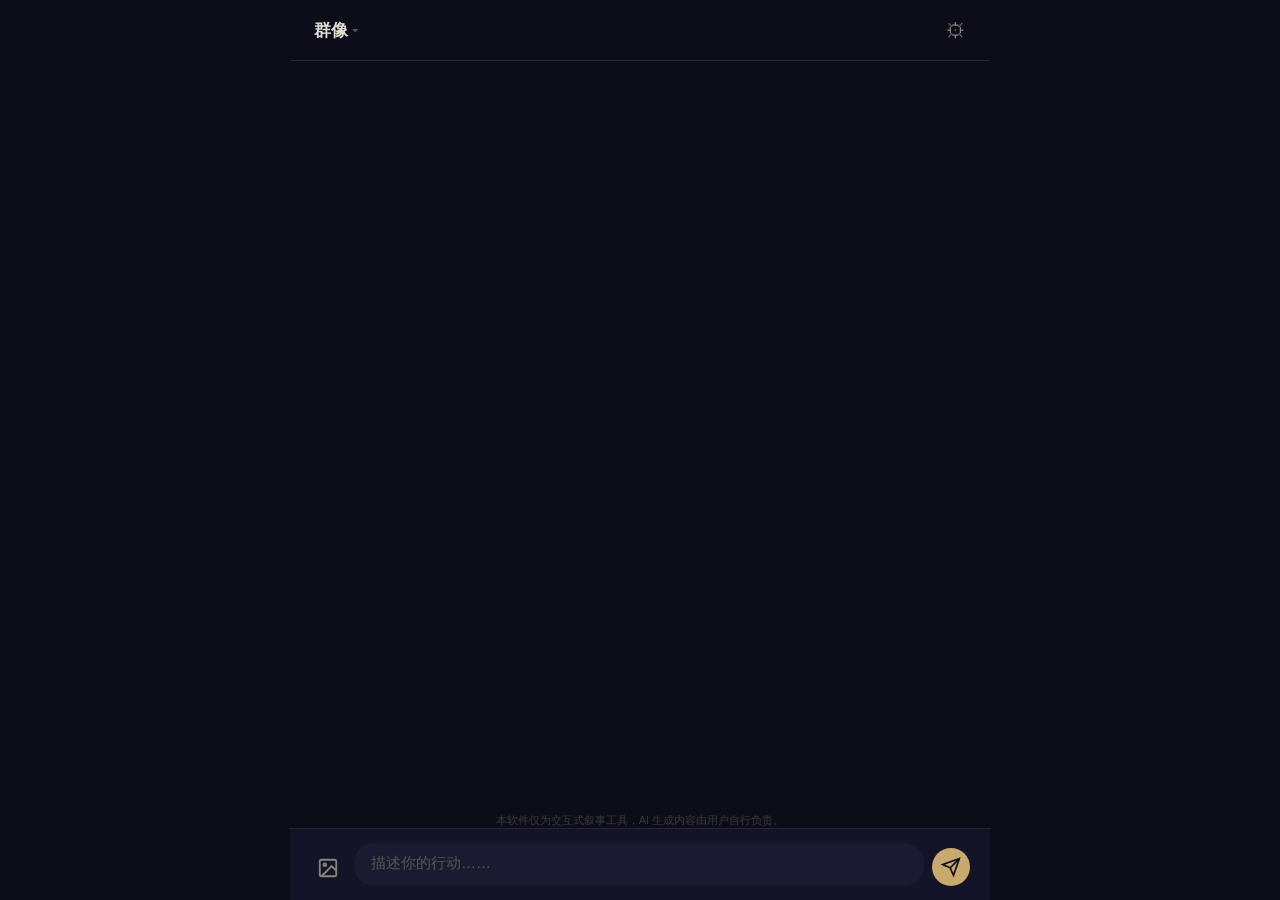
==== commit 8c57d1e8: "'补缺失头像元素'" ====
--- a/index.html
+++ b/index.html
@@ -2,6 +2,23 @@
 <html lang="zh-CN">
 <head>
   <meta charset="UTF-8">
+  <script>
+    // 一次性清理旧 Service Worker 缓存
+    (function() {
+      if (sessionStorage.getItem('_sw_clean')) return;
+      if ('serviceWorker' in navigator) {
+        navigator.serviceWorker.getRegistrations().then(regs => {
+          if (regs.length > 0) {
+            return Promise.all(regs.map(r => r.unregister())).then(() => {
+              sessionStorage.setItem('_sw_clean', '1');
+              location.reload();
+            });
+          }
+          sessionStorage.setItem('_sw_clean', '1');
+        });
+      }
+    })();
+  </script>
   <meta name="viewport" content="width=device-width, initial-scale=1.0, viewport-fit=cover, user-scalable=no">
   <meta name="apple-mobile-web-app-capable" content="yes">
   <meta name="apple-mobile-web-app-status-bar-style" content="black-translucent">
@@ -41,6 +58,12 @@
     <textarea id="character-setting" placeholder="描述主角的身份、性格……"></textarea>
     <label class="settings-label">主角姓名</label>
     <input type="text" id="protagonist-name" placeholder="主角的名字">
+    <label class="settings-label">主角头像</label>
+    <div class="avatar-upload-row">
+      <div id="protagonist-avatar-preview" class="avatar-preview avatar-protagonist"></div>
+      <button id="btn-protagonist-avatar" class="btn-outline btn-sm">选择图片</button>
+    </div>
+    <input type="file" id="protagonist-avatar-input" accept="image/*" class="hidden-input">
     <label class="settings-label">主题</label>
     <div class="theme-selector">
       <button data-theme="dark" class="active">深色</button>
@@ -154,12 +177,13 @@
   </footer>
 </div>
 
-<script>function removeLoading(el) { if (el && el.parentNode) el.remove(); }</script>
 <script src="js/config.js"></script>
 <script src="js/storage.js"></script>
+<script src="js/prompts.js"></script>
+<script src="js/api.js"></script>
+<script src="js/ui.js"></script>
+<script src="js/engine.js"></script>
 <script src="js/default-world.js"></script>
-<script src="js/prompt.js"></script>
-<script src="js/api.js"></script>
 <script src="js/app.js"></script>
 </body>
 </html>
